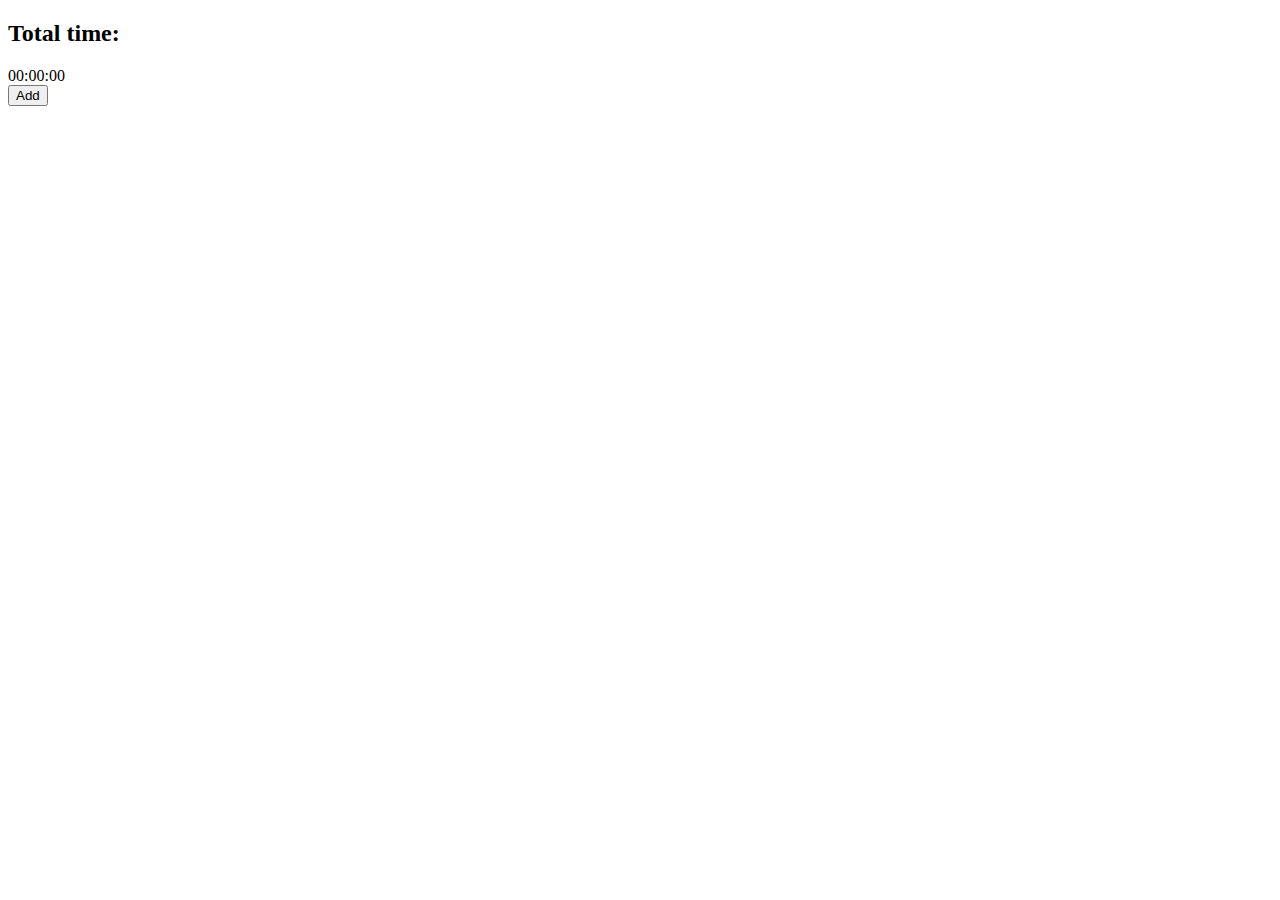
==== index.html @ f33f632e "Add: add task" ====
<!DOCTYPE html>
<html lang="en">
<head>
    <meta charset="UTF-8">
    <meta name="viewport" content="width=device-width, initial-scale=1.0">
    <script src="jquery.min.js"></script>
    <link rel="stylesheet" href="stylos.css">
    <script src="jcode.js"></script>

    <title>cTimer</title>
</head>
<body>
    <div class="appContainer">

        <div class="totals">
            <h2>Total time:</h2>
            <div class="totalTime">00:00:00</div>
            <div>
                <button class="addTask">Add</button>
            </div>
        </div>

<div class="tasksContainer">
       


    </div>

    </div>
</body>
</html>
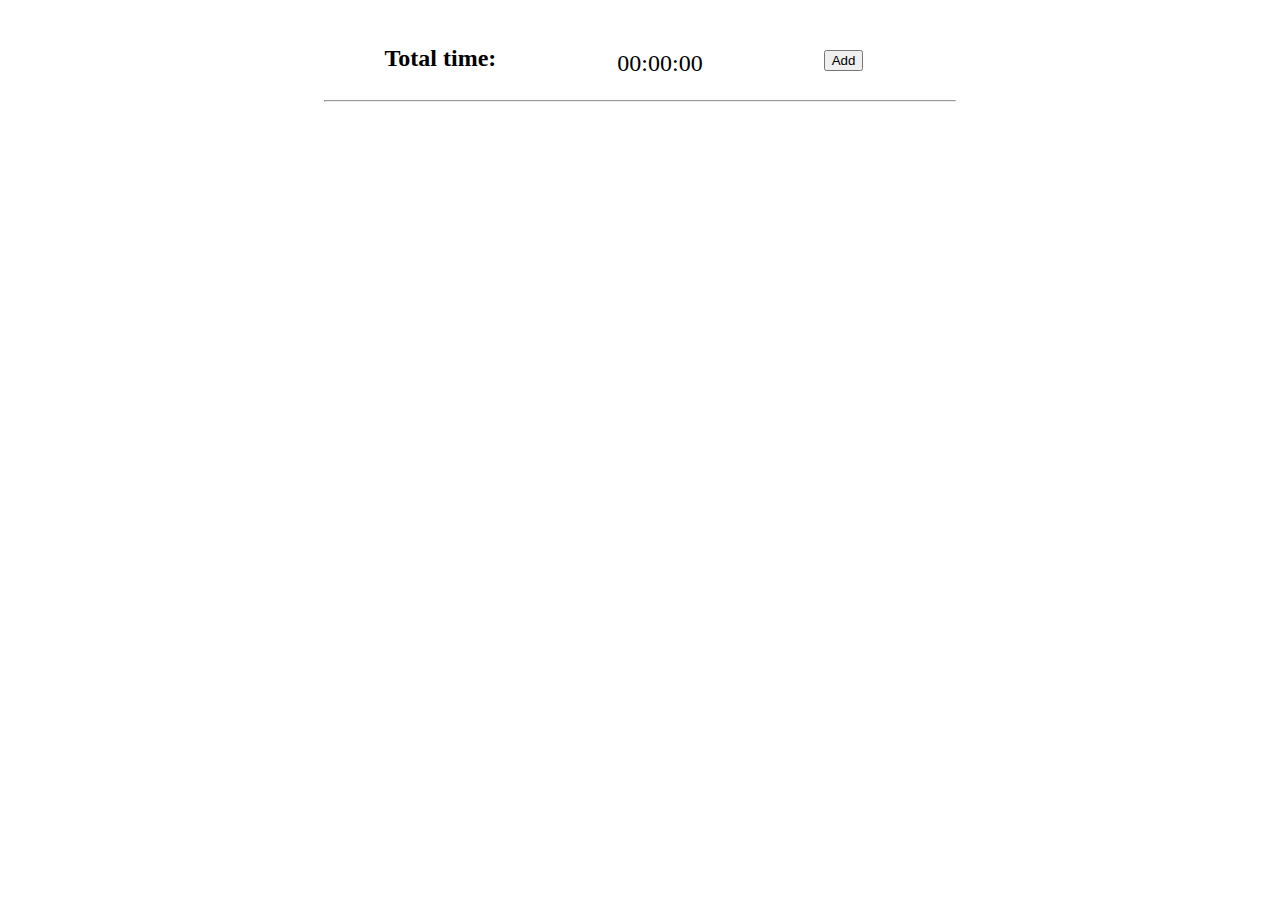
==== commit 099f4a90: "Add: (css styles header)" ====
--- a/index.html
+++ b/index.html
@@ -14,12 +14,14 @@
 
         <div class="totals">
             <h2>Total time:</h2>
-            <div class="totalTime">00:00:00</div>
+            <div id="totalTime" class="totalTime">00:00:00</div>
             <div>
-                <button class="addTask">Add</button>
+                <button id="addButton" class="addTask">Add</button>
+                <button id="removeButton" class="removeTask" hidden>Del</button>
             </div>
+          
         </div>
-
+  <hr>
 <div class="tasksContainer">
        
 
--- a/stylos.css
+++ b/stylos.css
@@ -0,0 +1,63 @@
+/* app container */
+.appContainer {
+    margin-left: 25%;
+    margin-right: 25%;
+    margin-top: 25px;;
+      
+}
+
+
+
+
+
+/* Header*/
+.totals {
+    display: flex;
+  justify-content:space-around;
+    width: 600px;
+    
+}
+
+#addButton {
+    margin-top: 25px;
+}
+
+#totalTime{
+    margin-top: 25px;
+    font-size: 24px;
+}
+
+
+
+
+
+
+
+/* Tasks*/
+.tasksContainer {
+    width: 600px;
+    
+}
+
+.taskLine {
+    display: flex;
+  justify-content:space-between
+    background-color: red;
+    height: 50px;
+    margin-left: 10px;
+    margin-top: 10px;
+}
+
+#stopButton {
+    margin-left: 10px;
+
+
+}
+
+#startButton {
+    margin-left: 10px;
+}
+
+#textField{
+    margin-right: 20px;
+}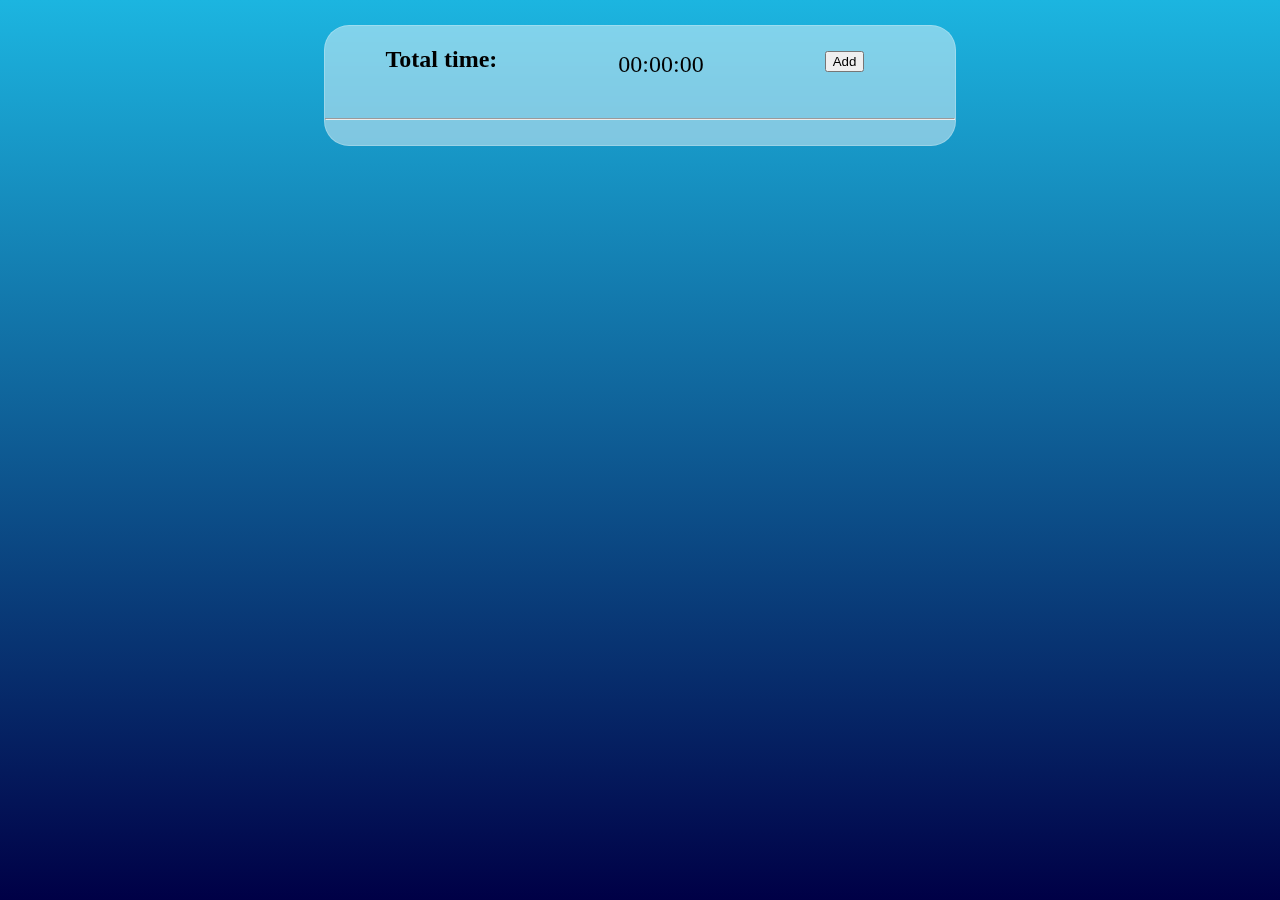
==== commit 8b5ff72f: "Add: (css styles )" ====
--- a/index.html
+++ b/index.html
@@ -10,6 +10,7 @@
     <title>cTimer</title>
 </head>
 <body>
+   
     <div class="appContainer">
 
         <div class="totals">
@@ -29,5 +30,6 @@
     </div>
 
     </div>
+  
 </body>
 </html>--- a/stylos.css
+++ b/stylos.css
@@ -1,9 +1,29 @@
+
+html{
+
+background: #000046; 
+background: -webkit-linear-gradient(to top, #1CB5E0, #000046);  
+background: linear-gradient(to bottom, #1CB5E0, #000046); 
+
+    background-repeat: no-repeat;
+    height: 100%;
+
+}
+
+
 /* app container */
 .appContainer {
     margin-left: 25%;
     margin-right: 25%;
     margin-top: 25px;;
-      
+   /* transform: skew(20deg);  */
+   
+   background: rgba(255,255,255,0.45);
+   -webkit-backdrop-filter: blur(2px);
+   backdrop-filter: blur(2px);
+   border: 1px solid rgba(255,255,255,0.225);
+   border-radius: 25px;
+
 }
 
 
@@ -15,7 +35,7 @@
     display: flex;
   justify-content:space-around;
     width: 600px;
-    
+    margin-bottom: 25px;
 }
 
 #addButton {
@@ -36,6 +56,7 @@
 /* Tasks*/
 .tasksContainer {
     width: 600px;
+    margin-top: 25px;
     
 }
 
@@ -47,6 +68,20 @@
     margin-left: 10px;
     margin-top: 10px;
 }
+
+#textField{
+    border-top: none;
+    border-left: none;
+    font-size: 24px;
+
+    background: rgba(255,255,255,0.15);
+    -webkit-backdrop-filter: blur(2px);
+    backdrop-filter: blur(2px);
+    border: 1px solid rgba(255,255,255,0.225);
+    border-radius: 15px;
+
+}
+
 
 #stopButton {
     margin-left: 10px;
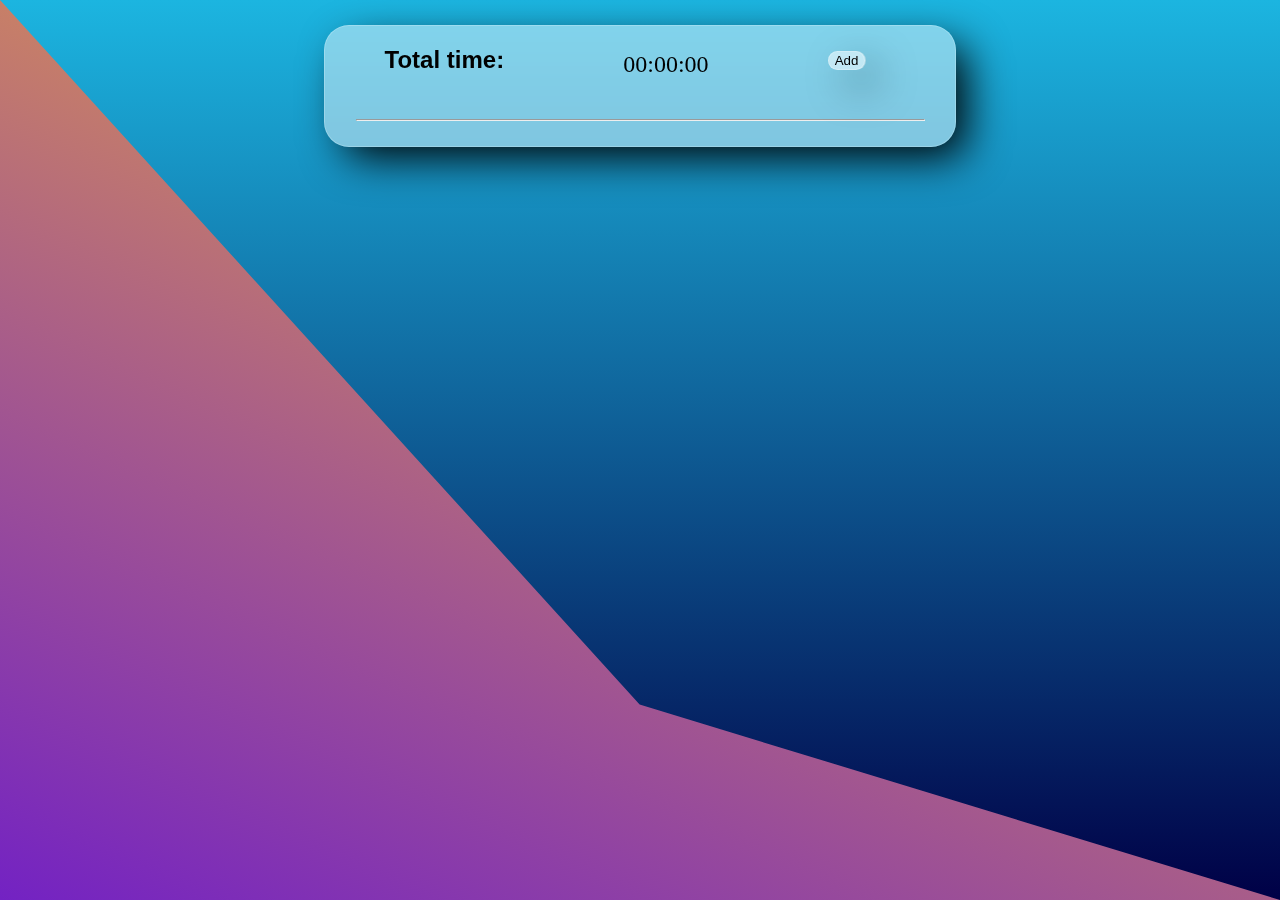
==== commit 8759129c: "Add: (css polygon styles )" ====
--- a/index.html
+++ b/index.html
@@ -10,7 +10,7 @@
     <title>cTimer</title>
 </head>
 <body>
-   
+    
     <div class="appContainer">
 
         <div class="totals">
@@ -30,6 +30,6 @@
     </div>
 
     </div>
-  
+<div class="poly"></div>
 </body>
 </html>--- a/stylos.css
+++ b/stylos.css
@@ -1,15 +1,37 @@
-
 html{
-
 background: #000046; 
 background: -webkit-linear-gradient(to top, #1CB5E0, #000046);  
 background: linear-gradient(to bottom, #1CB5E0, #000046); 
 
     background-repeat: no-repeat;
     height: 100%;
+    
+}
+
+.poly{
+    top: 0px;
+    left: 0px;
+    width: 100%;
+    height: 100%;
+    position:absolute;
+    clip-path: polygon(0% 0%, 49.97% 78.28%, 100% 100%, 0% 100%);
+    background: linear-gradient(24deg, rgba(115,34,195,1) 0%, rgba(253,187,45,1) 100%);
+    z-index: -1;
+    
+    
 
 }
 
+
+h2{
+    font-family: Arial;
+    font-size: 24px;
+   }
+
+
+   hr{
+    width: 90%;
+}
 
 /* app container */
 .appContainer {
@@ -24,10 +46,19 @@
    border: 1px solid rgba(255,255,255,0.225);
    border-radius: 25px;
 
+   box-shadow: 15px 15px 43px -5px #000000;
+
 }
 
 
-
+button{
+    background: rgba(255,255,255,0.15);
+    -webkit-backdrop-filter: blur(2px);
+    backdrop-filter: blur(2px);
+    border: 1px solid rgba(255,255,255,0.225);
+    border-radius: 15px;
+    box-shadow: 15px 15px 43px -5px #000000;
+}
 
 
 /* Header*/
@@ -45,7 +76,7 @@
 #totalTime{
     margin-top: 25px;
     font-size: 24px;
-}
+   }
 
 
 
@@ -57,8 +88,7 @@
 .tasksContainer {
     width: 600px;
     margin-top: 25px;
-    
-}
+   }
 
 .taskLine {
     display: flex;
@@ -67,6 +97,8 @@
     height: 50px;
     margin-left: 10px;
     margin-top: 10px;
+    margin-bottom: 15px;
+    
 }
 
 #textField{
@@ -79,7 +111,7 @@
     backdrop-filter: blur(2px);
     border: 1px solid rgba(255,255,255,0.225);
     border-radius: 15px;
-
+    box-shadow: 15px 15px 43px -5px #000000;
 }
 
 
@@ -90,9 +122,14 @@
 }
 
 #startButton {
-    margin-left: 10px;
+    margin-left: 30px;
+    margin-right: 15px;
 }
 
 #textField{
     margin-right: 20px;
-}+    
+}
+
+
+
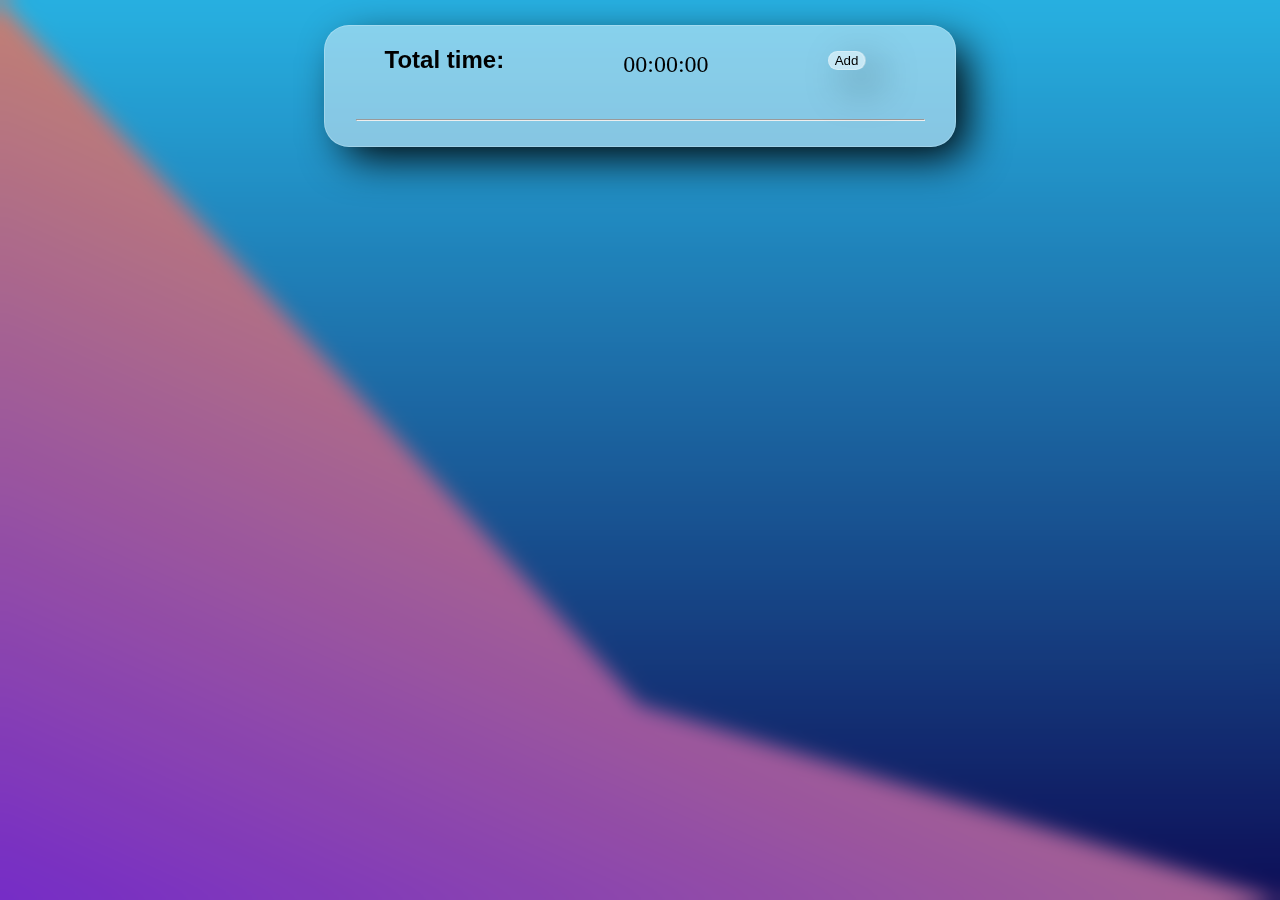
==== commit 77417b40: "Add: (css background blur )" ====
--- a/index.html
+++ b/index.html
@@ -31,5 +31,6 @@
 
     </div>
 <div class="poly"></div>
+<div class="blurElement"></div>
 </body>
 </html>--- a/stylos.css
+++ b/stylos.css
@@ -5,7 +5,7 @@
 
     background-repeat: no-repeat;
     height: 100%;
-    
+   
 }
 
 .poly{
@@ -17,11 +17,21 @@
     clip-path: polygon(0% 0%, 49.97% 78.28%, 100% 100%, 0% 100%);
     background: linear-gradient(24deg, rgba(115,34,195,1) 0%, rgba(253,187,45,1) 100%);
     z-index: -1;
+  
     
-    
-
 }
 
+.blurElement{
+    top:0px;
+    left:0px;
+    width: 100%;
+    height: 100%;
+    position: absolute;
+    z-index: -1;
+    /* blur */
+    backdrop-filter: blur(10px); 
+    background-color: rgb(136, 136, 238, 0.1);
+}
 
 h2{
     font-family: Arial;
@@ -47,7 +57,7 @@
    border-radius: 25px;
 
    box-shadow: 15px 15px 43px -5px #000000;
-
+z-index: 50;
 }
 
 
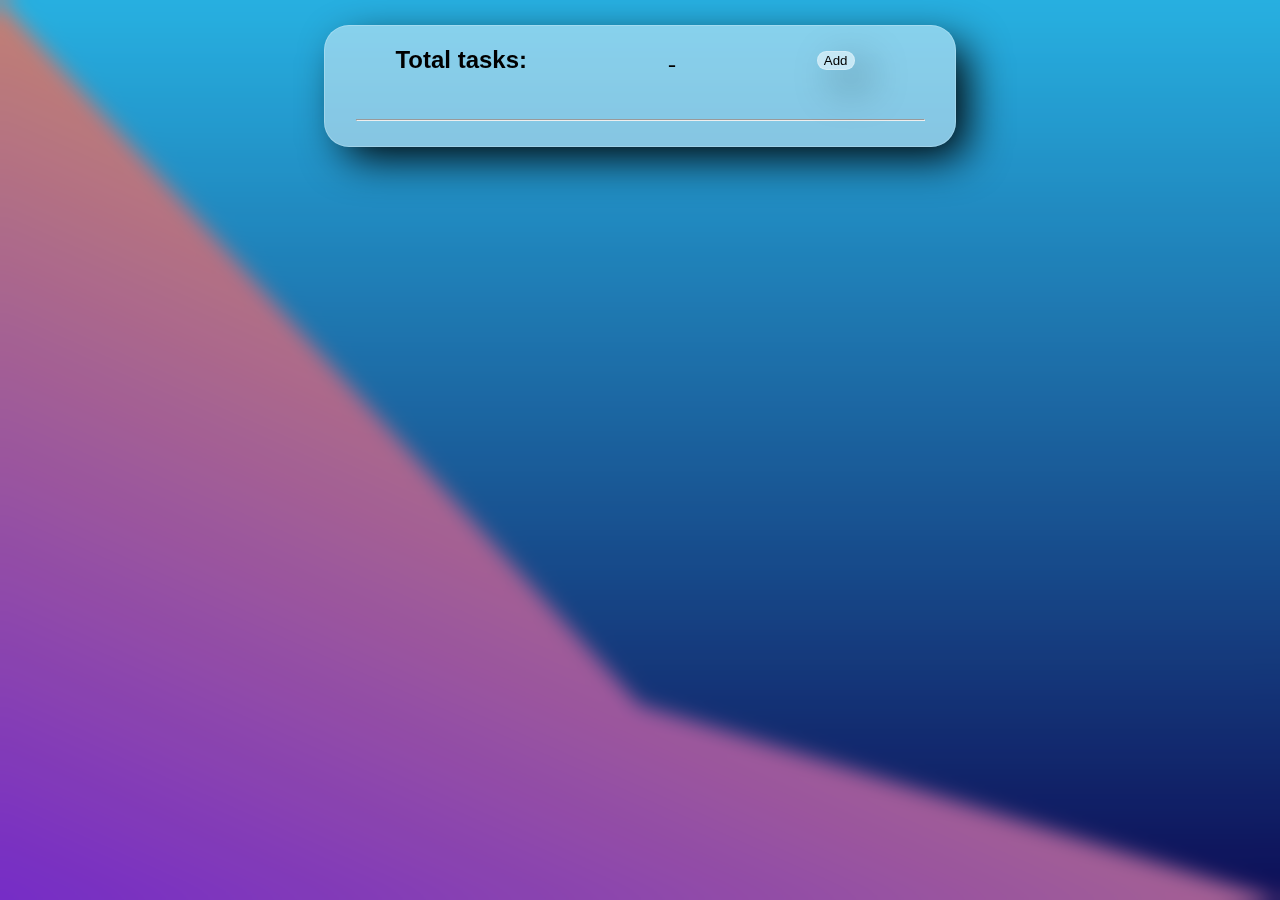
==== commit dbbf3c83: "Add: (css background blur )" ====
--- a/index.html
+++ b/index.html
@@ -14,8 +14,8 @@
     <div class="appContainer">
 
         <div class="totals">
-            <h2>Total time:</h2>
-            <div id="totalTime" class="totalTime">00:00:00</div>
+            <h2>Total tasks:</h2>
+            <div id="totalTime" class="totalTime">-</div>
             <div>
                 <button id="addButton" class="addTask">Add</button>
                 <button id="removeButton" class="removeTask" hidden>Del</button>
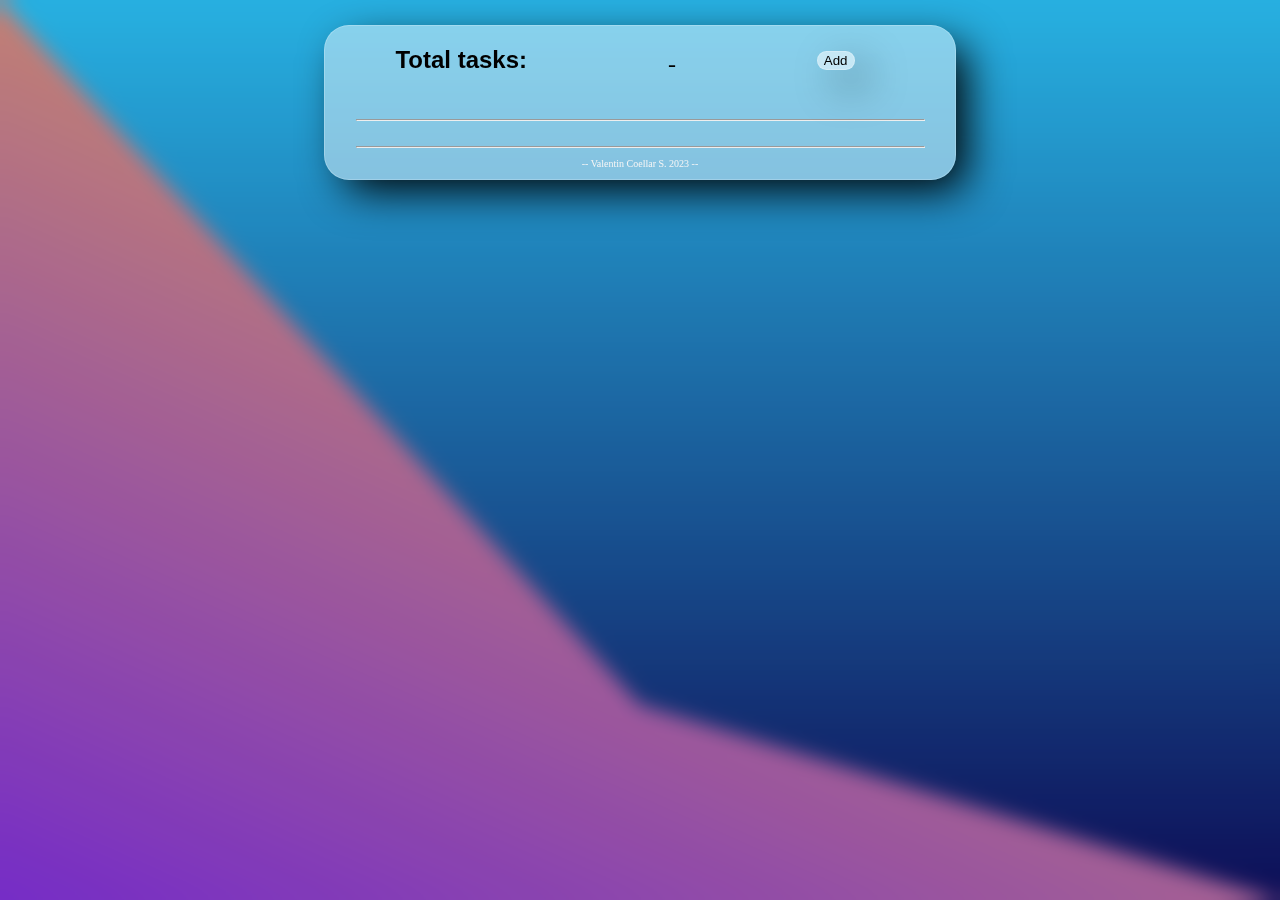
==== commit 9c957c80: "Add: (css author )" ====
--- a/index.html
+++ b/index.html
@@ -28,7 +28,8 @@
 
 
     </div>
-
+    <hr>
+    <p class="author"> -- Valentin Coellar S. 2023 --</p>
     </div>
 <div class="poly"></div>
 <div class="blurElement"></div>
--- a/stylos.css
+++ b/stylos.css
@@ -141,5 +141,10 @@
     
 }
 
+.author{
+    display: grid;
+    justify-content: center;
+    font-size: 10px;
+    color: whitesmoke;
+}
 
-
